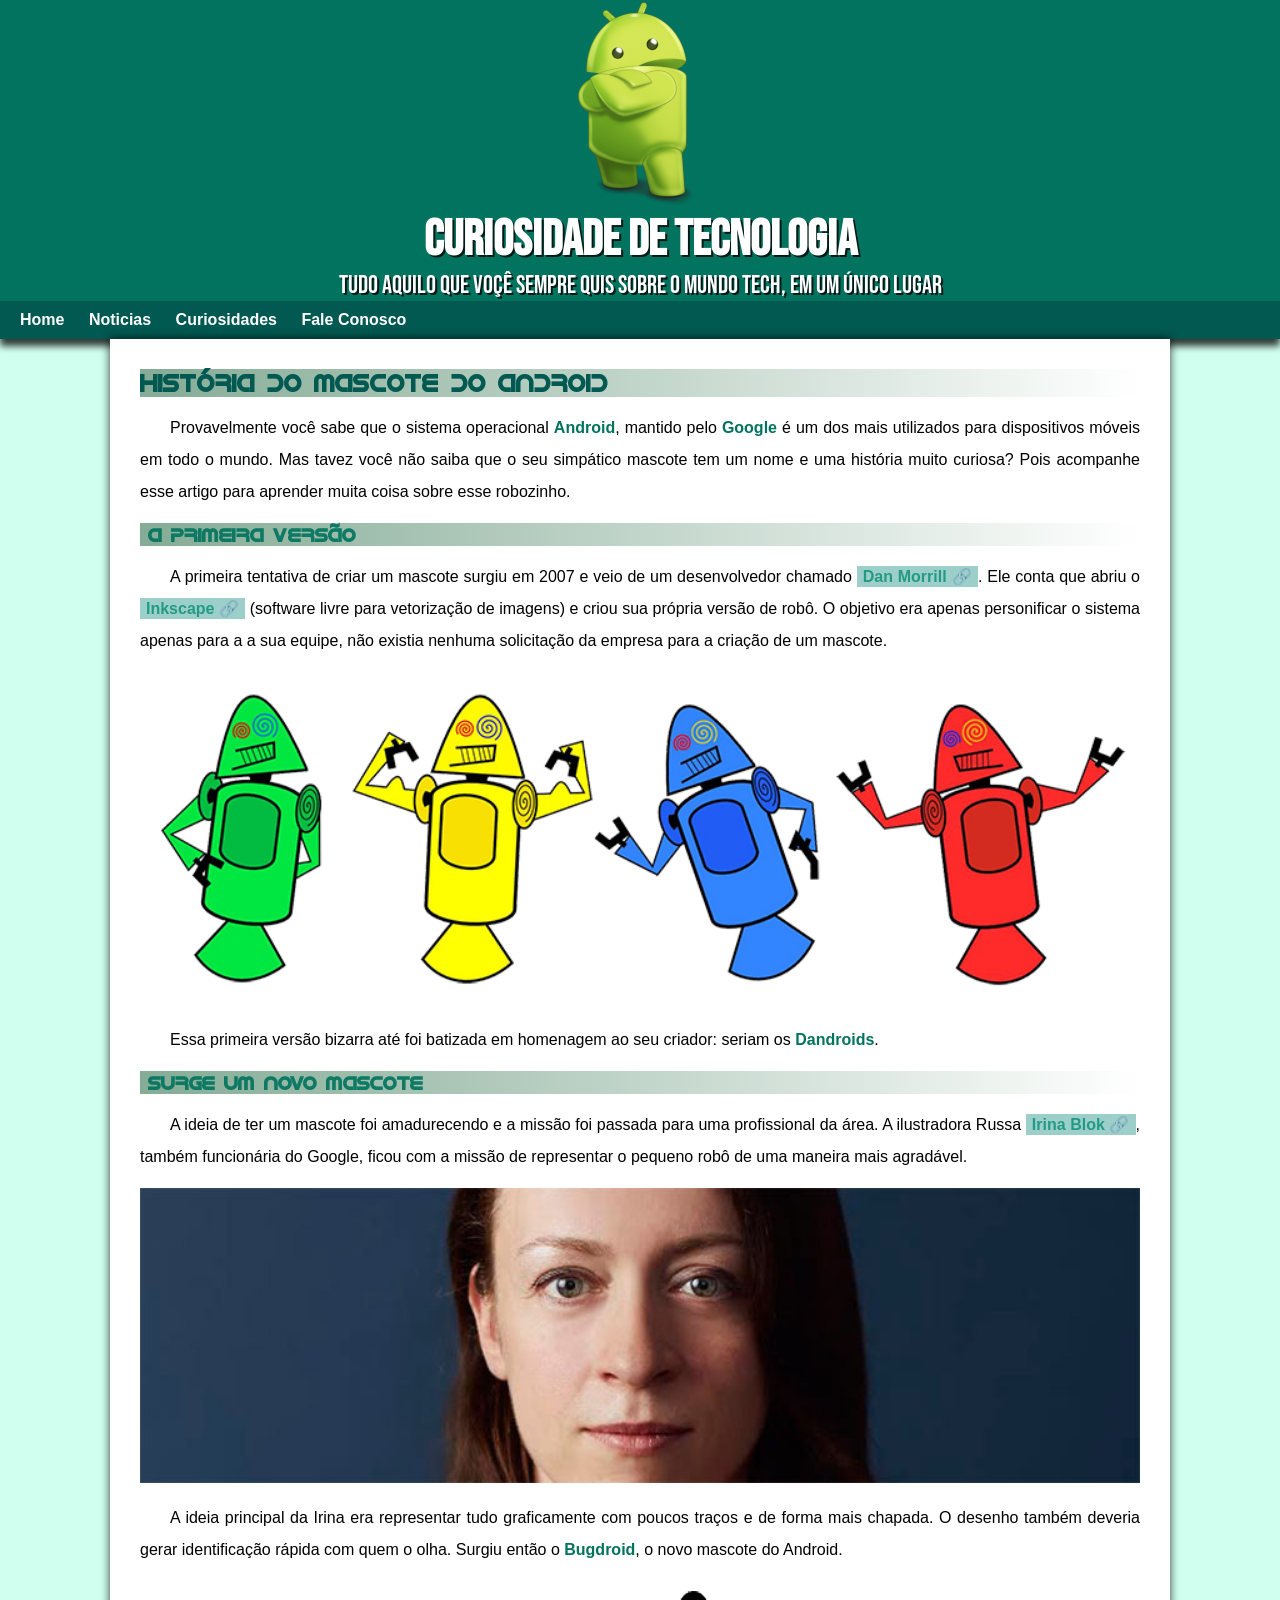
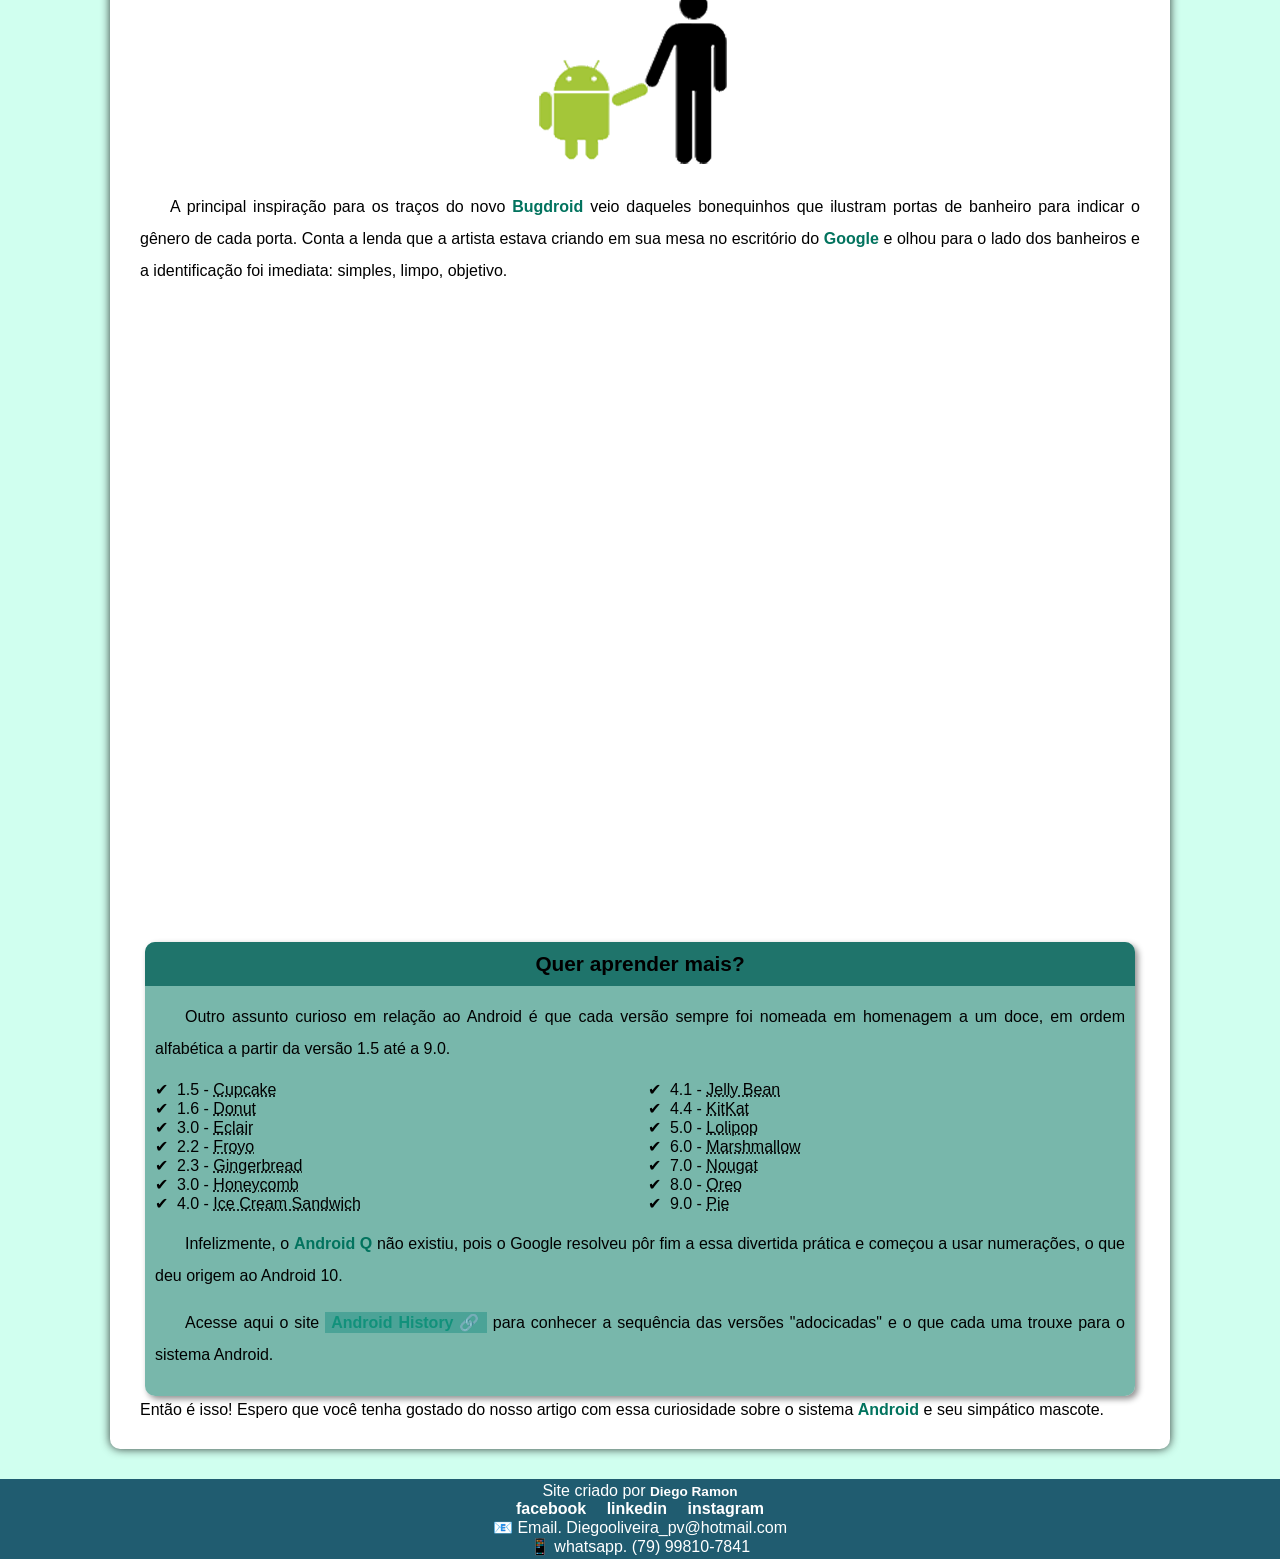
==== index.html.html @ 54e456a5 "atualizar" ====
<!DOCTYPE html>
<html lang="pt-br">
<head>
    <meta charset="UTF-8">
    <meta http-equiv="X-UA-Compatible" content="IE=edge">
    <meta name="viewport" content="width=device-width, initial-scale=1.0">
    <title>Como Surgio o Mascote do Android?</title>
    <link rel="shortcut icon" href="imagens/favicon.ico" type="image/x-icon">
    <link rel="stylesheet" href="estilo/style.css">
</head>
<body>
    <header>
        <img src="imagens/pequena.photo.jpg.png" alt="imagens/pequena.photo.jpg.png">
        <h1>Curiosidade de Tecnologia</h1>
        <p>Tudo aquilo que voçê sempre quis sobre o mundo Tech, em um único lugar</p>
    </header>
    <nav>
        <a href="#">Home</a>
        <a href="#">Noticias</a>
        <a href="#">Curiosidades</a>
        <a href="#">Fale Conosco</a>
    </nav>
    <main>
        <article>
            <h1>História do Mascote do Android</h1>

            <p>Provavelmente você sabe que o sistema operacional <strong>Android</strong>, mantido pelo <strong>Google</strong> é um dos mais utilizados para dispositivos móveis em todo o mundo. Mas tavez você não saiba que o seu simpático mascote tem um nome e uma história muito curiosa? Pois acompanhe esse artigo para aprender muita coisa sobre esse robozinho.</p>

            <h2>A primeira versão</h2>

            <p>A primeira tentativa de criar um mascote surgiu em 2007 e veio de um desenvolvedor chamado <a href="https://www.thedrum.com/news/2013/01/06/googles-dan-morrill-reveals-rejected-android-mascot-designs" target="_blank"class="externo">Dan Morrill</a>. Ele conta que abriu o <a href="https://inkscape.org/pt-br/" target="_blank" class="externo" >Inkscape</a> (software livre para vetorização de imagens) e criou sua própria versão de robô. O objetivo era apenas personificar o sistema apenas para a a sua equipe, não existia nenhuma solicitação da empresa para a criação de um mascote.</p>

            <picture>
                <source media="(max-width: 670px )" srcset="imagens/dan-droids-pq.png">
                <img src="imagens/dan-droids.png" alt="Primeiro Mascote do Android">
            </picture>

            <p>Essa primeira versão bizarra até foi batizada em homenagem ao seu criador: seriam os <strong>Dandroids</strong>.</p>

            <h2>Surge um novo mascote</h2>

            <p>A ideia de ter um mascote foi amadurecendo e a missão foi passada para uma profissional da área. A ilustradora Russa <a href="https://www.irinablok.com/" target="_blank" class="externo">Irina Blok</a>, também funcionária do Google, ficou com a missão de representar o pequeno robô de uma maneira mais agradável.</p>

            <picture>
                <source media="(max-width: 670px )" srcset="imagens/irina-blok-pq.jpg">
                <img src="imagens/irina-blok.jpg" alt="Irina Block, criador do Bugdroid">
            </picture>

            <p>A ideia principal da Irina era representar tudo graficamente com poucos traços e de forma mais chapada. O desenho também deveria gerar identificação rápida com quem o olha. Surgiu então o <strong>Bugdroid</strong>, o novo mascote do Android.</p>

            <img src="imagens/bugdroid.png" class="pequena" alt="bugdroid">
            

            <p>A principal inspiração para os traços do novo <strong>Bugdroid</strong> veio daqueles bonequinhos que ilustram portas de banheiro para indicar o gênero de cada porta. Conta a lenda que a artista estava criando em sua mesa no escritório do <strong>Google</strong> e olhou para o lado dos banheiros e a identificação foi imediata: simples, limpo, objetivo.</p>

            <div class="video"><iframe width="560" height="315" src="https://www.youtube.com/embed/l2UDgpLz20M" title="YouTube video player" frameborder="0" allow="accelerometer; autoplay; clipboard-write; encrypted-media; gyroscope; picture-in-picture; web-share" allowfullscreen></iframe></div>
            
            <aside>           
                <h3>Quer aprender mais? </h3>

                <p>Outro assunto curioso em relação ao Android é que cada versão sempre foi nomeada em homenagem a um doce, em ordem alfabética a partir da versão 1.5 até a 9.0.</p>

                <ul>
                    <li>1.5 - <abbr title="bolo de copo">Cupcake</abbr></li>
                    <li>1.6 - <abbr title="Rosquinha">Donut</abbr></li>
                    <li>3.0 - <abbr title="Bomba">Eclair</abbr></li>
                    <li>2.2 - <abbr title="Iogurte congelado">Froyo</abbr></li>
                    <li>2.3 - <abbr title="Biscoito de Gengibre">Gingerbread</abbr></li>
                    <li>3.0 - <abbr title="Favodemel">Honeycomb</abbr></li>
                    <li>4.0 - <abbr title="Saunduiche de Sorvete">Ice Cream Sandwich</abbr></li>
                    <li>4.1 - <abbr title="Jujuba">Jelly Bean</abbr></li>
                    <li>4.4 - <abbr title="KitKat">KitKat</abbr></li>
                    <li>5.0 - <abbr title="">Lolipop</abbr></li>
                    <li>6.0 - <abbr title="Marshmallow">Marshmallow</abbr></li>
                    <li>7.0 - <abbr title="Torrone">Nougat</abbr></li>
                    <li>8.0 - <abbr title="Oreo">Oreo</abbr></li>
                    <li>9.0 - <abbr title="Torta">Pie</abbr></li>
                </ul>

                <p>Infelizmente, o <strong>Android Q</strong> não existiu, pois o Google resolveu pôr fim a essa divertida prática e começou a usar numerações, o que deu origem ao Android 10.</p>

                <p>Acesse aqui o site <a href="https://www.android.com/intl/en_uk/" target="_blank" class="externo">Android History</a> para conhecer a sequência das versões "adocicadas" e o que cada uma trouxe para o sistema Android.</p>
            </aside>
           

            Então é isso! Espero que você tenha gostado do nosso artigo com essa curiosidade sobre o sistema <strong>Android</strong> e seu simpático mascote. 
        </article>

    </main>
    <footer>
    <p>Site criado por <a href="#">Diego Ramon</a></p>
    <ul>
     <li><a href="https://www.facebook.com/" target="_blank">facebook</a> <a href="https://www.linkedin.com/home" target="_blank">linkedin</a><a href="https://www.instagram.com/" target="_blank"> instagram</a></li>
    </ul>
    <p> 📧 Email. Diegooliveira_pv@hotmail.com</p>
    <p> 📱 whatsapp. (79) 99810-7841</p>

    </footer>
    
</body>
</html>
---- estilo/style.css ----
@charset "UTF-8";
@import url('https://fonts.googleapis.com/css2?family=Bebas+Neue&display=swap');

@font-face {
    font-family: 'Android';
    src: url(../fontes/idroid.otf) format('opentype');
    font-weight: normal;
}
:root {
    --cor0: #034159;
    --cor1: #025951;
    --cor2: #02735E;
    --cor3: #038C3E;
    --cor4: #0CF25D;
  
    --fonte-padrao: arial, verdana, Helvetica, sans-serif;
    --fonte-destaque: 'Bebas Neue', cursive;
    --font-android:'Android', cursive;
}
*{
    margin: 0px;
    padding: 0px;
}
body{
    background-color: rgba(127, 255, 212, 0.363);
    font-family: var(--fonte-padrao);
}
a.externo::after {
    content: '\00A0\1F517';
}
main p {
    margin: 15px 0px;
    text-align: justify;
    text-indent: 30px;
    font-size: 1em;
    line-height: 2em;
}
main strong{
    color: #02735E;
    font-weight: bold;

}
main a {
    text-decoration: none;
    color: #038d74cb;
    font-weight: bold;
    background: #05837663;
    padding: 2px 6px;
}
main a:hover{
    text-decoration:underline ;
    color:var(--cor3);
}
header{
    background-color: var(--cor2);
    font-family: var(--fonte-destaque);
    min-width: 150px;
}
header > img{
   display: block;
   margin: 20%;
   margin: auto;

    
}
header h1 {
    text-align: center;
    color:white;
    font-family: var(--fonte-destaque);
    font-weight: 10px;
    font-size: 50px;
    text-shadow: 2px 2px 0px rgba(0, 0, 0, 0.774);
}
header > p{
    margin: 5px 5px var(--cor2);
    color: white;
    text-align: center;
    font-weight: 10px;
    font-size: 25px;
    text-shadow: 2px 2px 0px rgba(0, 0, 0, 0.774);
}
nav{
    background-color:var(--cor1);
    padding: 10px;
    box-shadow:  0px 7px 7px rgba(0, 0, 0, 0.774);
    
}
nav > a {
    color: white;
    padding: 10px;
    text-decoration: none;
    font-weight: bold;
    border-radius: 5px;
    transition-duration: .3s;
}
nav > a:hover{
    background-color:#04312d7c;
    color:#589c90f1;

}
main{
    padding: 30px;
    min-width: 300px;
    max-width: 1000px;
    margin: auto;
    margin-bottom: 30px;
    background-color: white;
    box-shadow: 0px 0px 10px rgba(0, 0, 0, 0.774);
    border-bottom-left-radius: 10px;
    border-bottom-right-radius: 10px;
    
}
picture > img{
    width: 100%;
}
main img.pequena{
   max-width: 350px;
    margin: auto;
    display: block;
}
aside{
    background-color:#449b8bb7;
    padding: 10px;
    border-radius: 10px;
    margin: 5px;
    box-shadow: 3px 3px 6px rgba(0, 0, 0, 0.445);

}
aside > h3{
    background-color: #066158c5;
    text-align: center;
    font-size: 1.3em;
    padding: 10px;
    margin: -10px -10px 0px -10px;
    border-radius: 10px 10px 0px 0px;
    
}
aside > ul{
    list-style-type:'\2714\00A0\00A0';
    list-style-position: inside;
    columns: 2;
}

div.video{
  margin: 0px -20px 30px -20px;
  padding: 20px;
  position: relative;
  padding-bottom: 59%;
}
div.video > iframe{
    position: absolute;
    top: 7%;
    left: 6%;
    width: 90%;
    height:90%;

}
main h1{
    color: var(--cor1);
    font-family: var(--font-android);
    background-image: linear-gradient(to right,#3e7c59a2, transparent);
}
main h2{
    font-family: var(--font-android);
    color: #02735eea;
    font-size: 1.2em;
    background-image: linear-gradient(to right,#3e7c59a2, transparent);
    text-indent: 8px;
}
footer{
    background-color: #18546bf3;
    color: white;
    text-align: center;
    font-size: 1em;
    padding: 3px 3px;
}
footer > p > a{
    color: white;
    font-weight: bold;
    font-size: 85%;
    text-decoration: none;
}
footer a:hover{
    text-decoration: underline;
    color: rgba(119, 173, 155, 0.808);
    
}
footer > ul >  li > a{
    color: white;
    text-decoration: none;
    padding: 3px 3px;
    margin: 5px 5px;
    font-weight: bold;
}
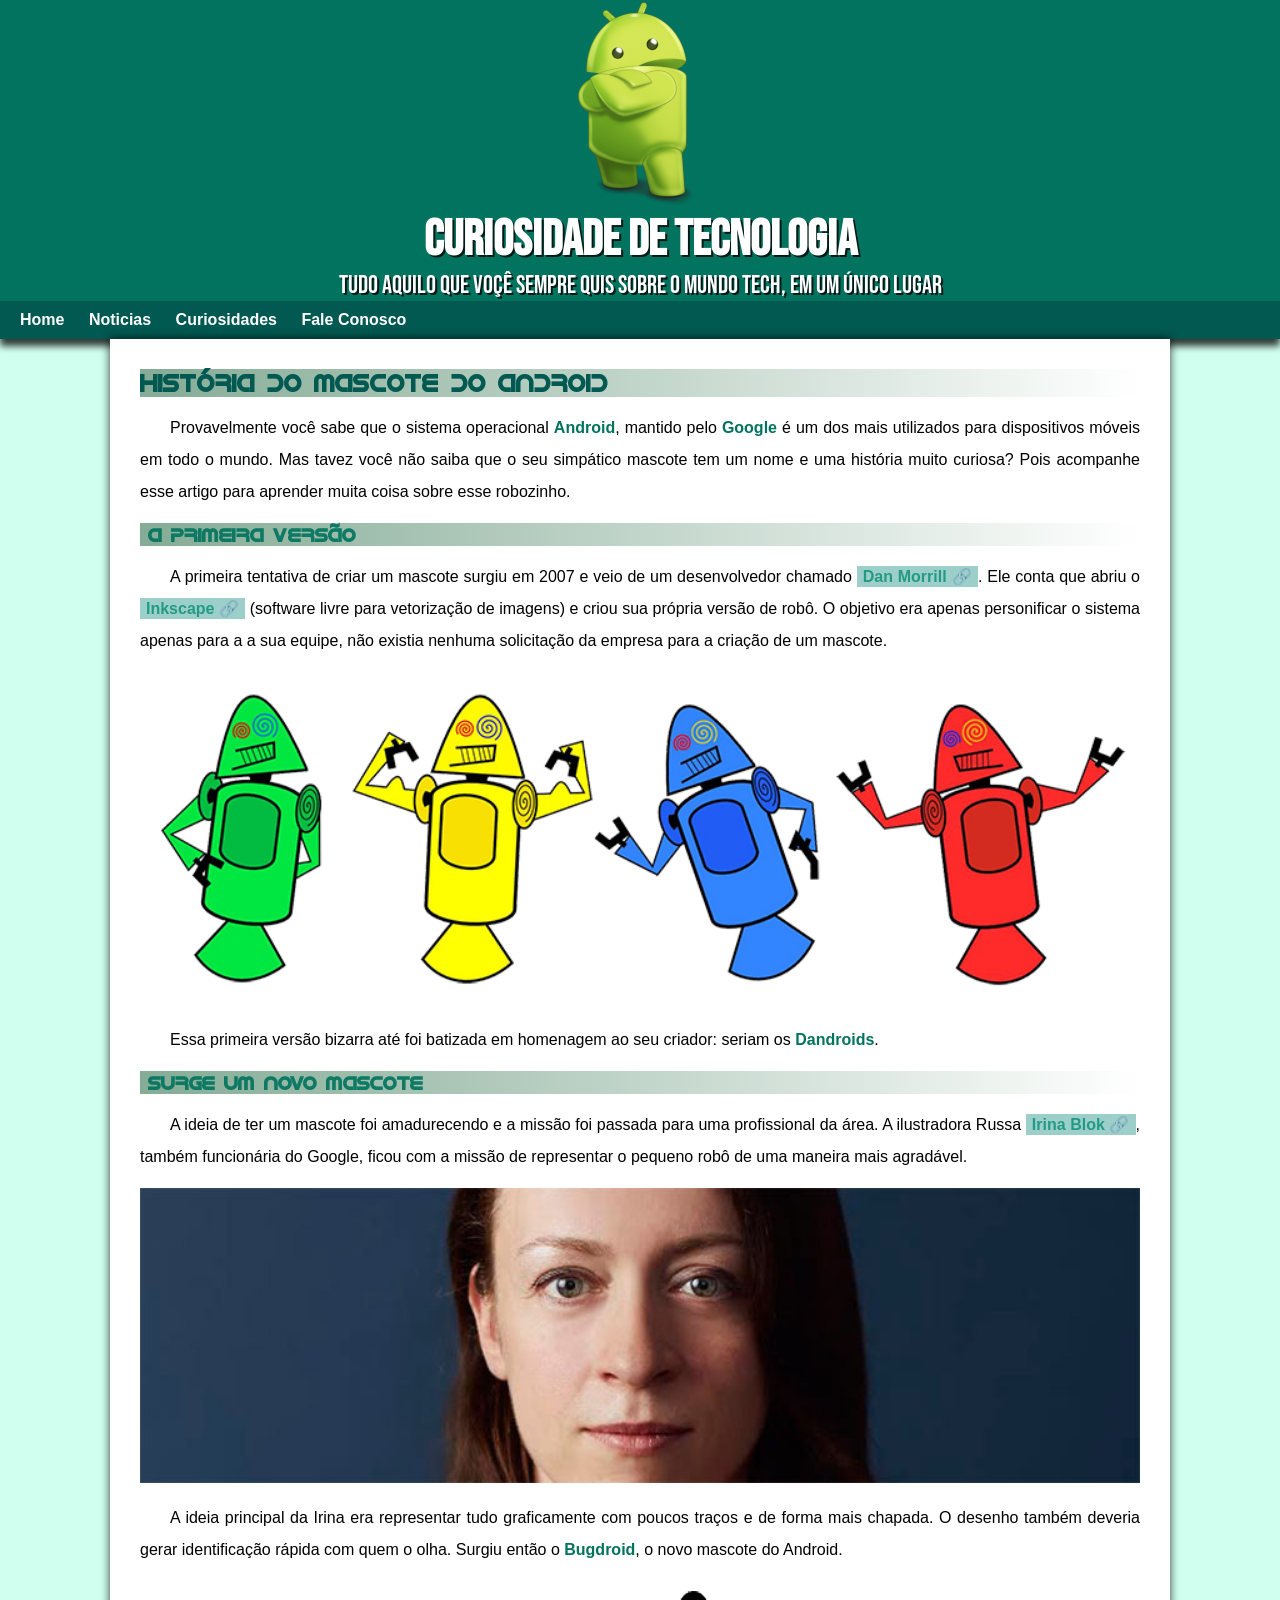
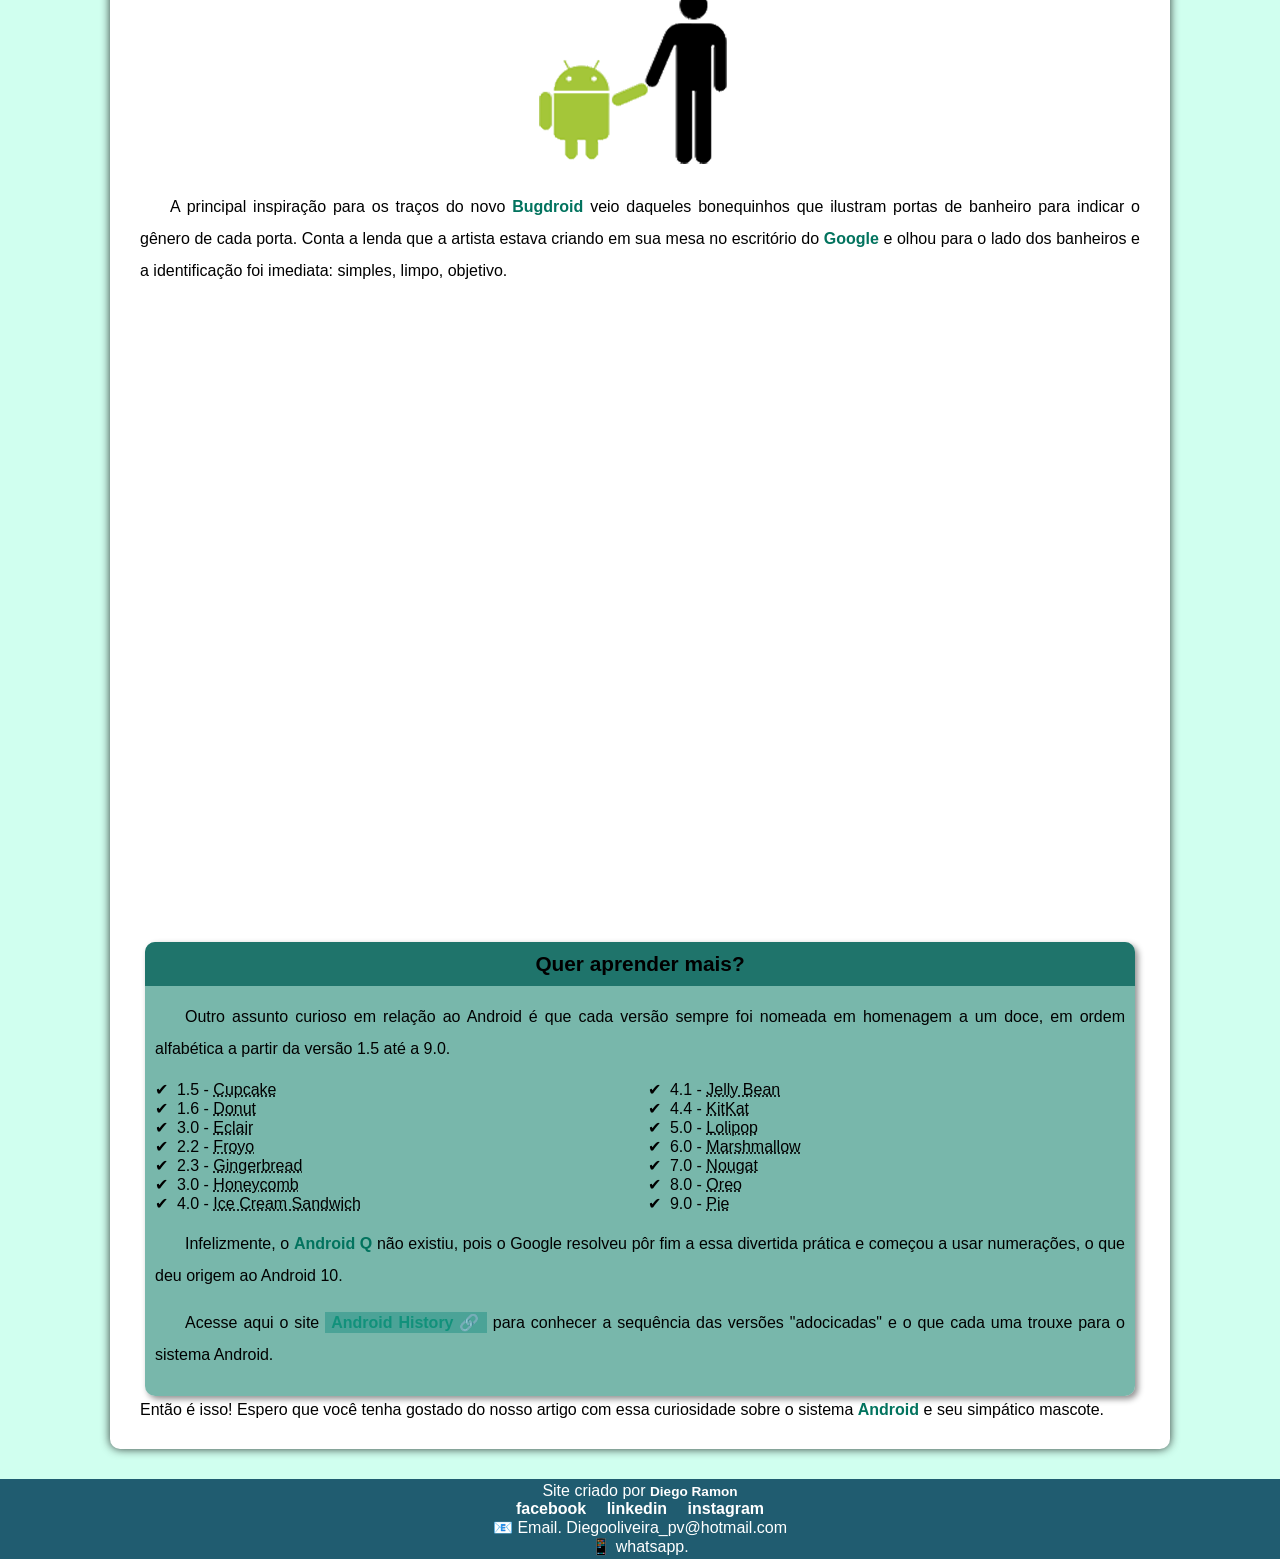
==== commit 7314ae9a: "atualizar numero" ====
--- a/index.html.html
+++ b/index.html.html
@@ -93,7 +93,7 @@
      <li><a href="https://www.facebook.com/" target="_blank">facebook</a> <a href="https://www.linkedin.com/home" target="_blank">linkedin</a><a href="https://www.instagram.com/" target="_blank"> instagram</a></li>
     </ul>
     <p> 📧 Email. Diegooliveira_pv@hotmail.com</p>
-    <p> 📱 whatsapp. (79) 99810-7841</p>
+    <p> 📱 whatsapp.</p>
 
     </footer>
     
